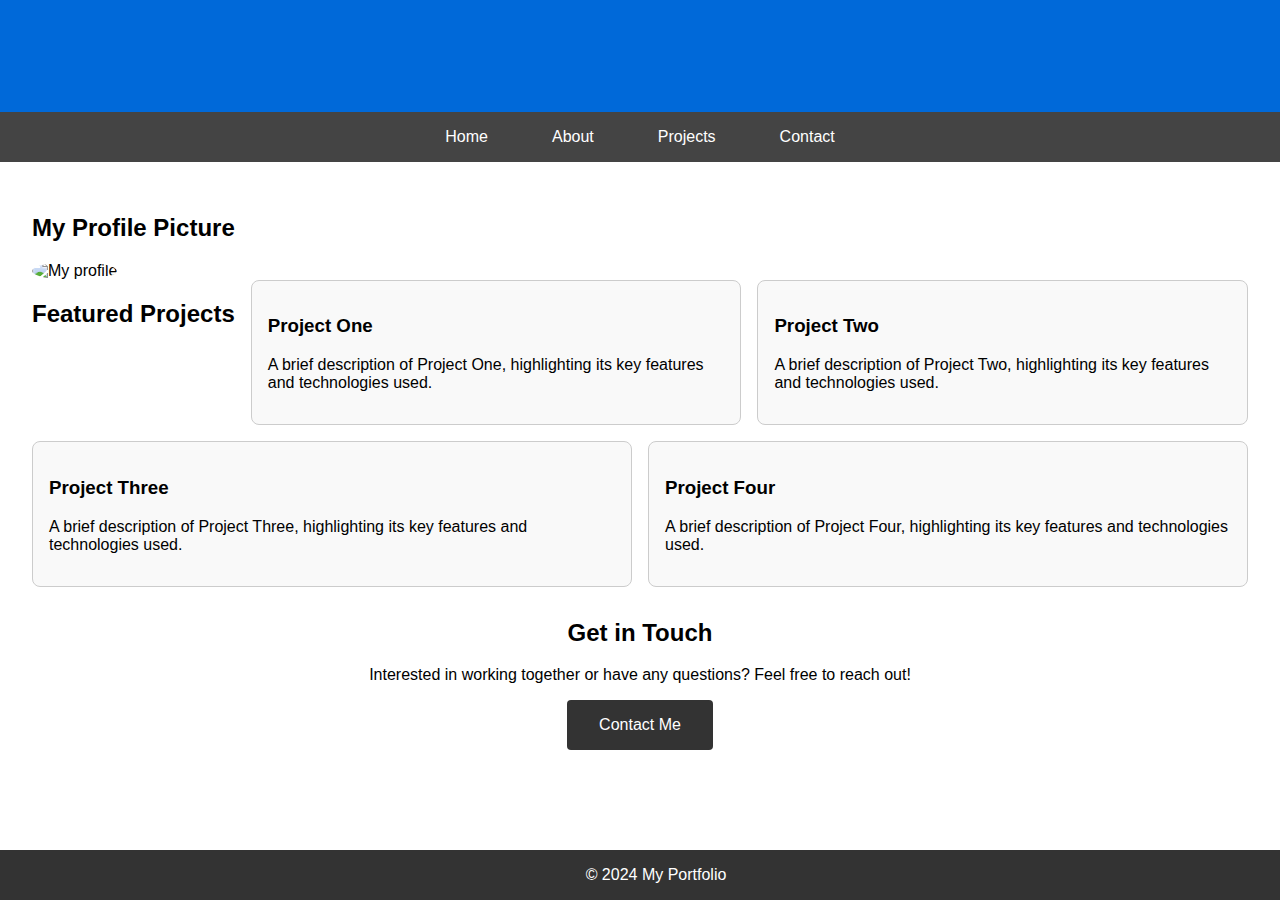
==== index.html @ ad36536d "Update index.html" ====
<!DOCTYPE html>
<html lang="en">
<head>
    <meta charset="UTF-8">
    <meta name="viewport" content="width=device-width, initial-scale=1.0">
    <title>Portfolio</title>
    <style>
        body {
    font-family: Arial, sans-serif;
    margin: 0;
    padding: 0;
    box-sizing: border-box;
}
header {
    background: #0069d9;
    color: #0069d9; /* Change color to blue */
    padding: 1rem 0;
    text-align: center;
}
nav {
    display: flex;
    justify-content: center;
    background: #444;
}
nav a {
    color: #fff; /* Change color to blue */
    padding: 1rem;
    text-decoration: none;
    margin: 0 1rem;
}
nav a:hover {
    background: #555;
}
.container {
    padding: 2rem;
}
.intro, .projects, .contact-cta {
    margin-bottom: 2rem;
}
.projects {
    display: flex;
    flex-wrap: wrap;
    gap: 1rem;
}
.project-item {
    background: #f9f9f9;
    border: 1px solid #ccc;
    border-radius: 8px;
    padding: 1rem;
    flex: 1 1 calc(33% - 2rem);
    box-sizing: border-box;
}
.contact-cta {
    text-align: center;
}
.contact-cta a {
    display: inline-block;
    padding: 1rem 2rem;
    background: #333;
    color: #fff; /* Change color to blue */
    text-decoration: none;
    border-radius: 4px;
}
.contact-cta a:hover {
    background: #555;
}
footer {
    text-align: center;
    padding: 1rem;
    background: #333;
    color: #fff;
    position: fixed;
    bottom: 0;
    width: 100%;
}
    </style>
</head>
<body>
    <header>
        <h1>Welcome to My Portfolio</h1>
    </header>
    <nav>
        <a href="index.html">Home</a>
        <a href="about.html">About</a>
        <a href="projects.html">Projects</a>
        <a href="contact.html">Contact</a>
    </nav>
    <div class="container">
        <h2>My Profile Picture</h2>
        <img src="https://github.com/Saqlainalyshah/JenkinsDemoTest/main/assets/my_profile.jpg"
         alt="My profile" style="height: 200px; width: 200px; border-radius: 50%;">
        <div class="projects">
            <h2>Featured Projects</h2>
            <div class="project-item">
                <h3>Project One</h3>
                <p>A brief description of Project One, highlighting its key features and technologies used.</p>
            </div>
            <div class="project-item">
                <h3>Project Two</h3>
                <p>A brief description of Project Two, highlighting its key features and technologies used.</p>
            </div>
            <div class="project-item">
                <h3>Project Three</h3>
                <p>A brief description of Project Three, highlighting its key features and technologies used.</p>
            </div>
            <div class="project-item">
                <h3>Project Four</h3>
                <p>A brief description of Project Four, highlighting its key features and technologies used.</p>
            </div>
        </div>
        <div class="contact-cta">
            <h2>Get in Touch</h2>
            <p>Interested in working together or have any questions? Feel free to reach out!</p>
            <a href="contact.html">Contact Me</a>
        </div>
    </div>
    <footer>
        &copy; 2024 My Portfolio
    </footer>
</body>
</html>
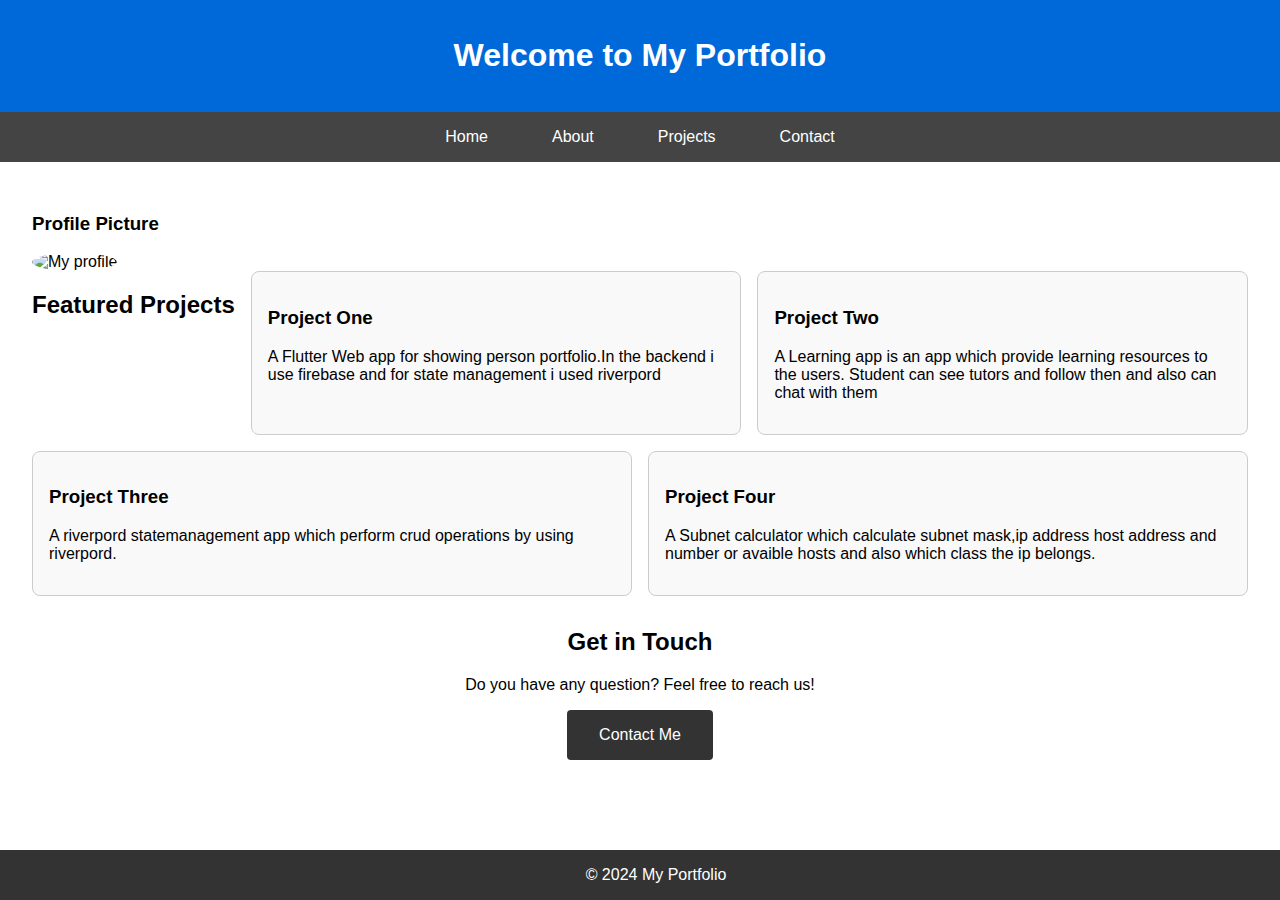
==== commit 040f6a6f: "Update index.html" ====
--- a/index.html
+++ b/index.html
@@ -5,43 +5,51 @@
     <meta name="viewport" content="width=device-width, initial-scale=1.0">
     <title>Portfolio</title>
     <style>
-        body {
+      body {
     font-family: Arial, sans-serif;
     margin: 0;
     padding: 0;
     box-sizing: border-box;
 }
+
 header {
-    background: #0069d9;
-    color: #0069d9; /* Change color to blue */
+    background: #0069d9; /* Change color to blue */
+    color: #fff; /* Change text color to white */
     padding: 1rem 0;
     text-align: center;
 }
+
 nav {
     display: flex;
     justify-content: center;
     background: #444;
 }
+
 nav a {
-    color: #fff; /* Change color to blue */
+    color: #fff; /* Change link color to white */
     padding: 1rem;
     text-decoration: none;
     margin: 0 1rem;
 }
+
 nav a:hover {
     background: #555;
 }
+
 .container {
     padding: 2rem;
 }
+
 .intro, .projects, .contact-cta {
     margin-bottom: 2rem;
 }
+
 .projects {
     display: flex;
     flex-wrap: wrap;
     gap: 1rem;
 }
+
 .project-item {
     background: #f9f9f9;
     border: 1px solid #ccc;
@@ -50,20 +58,24 @@
     flex: 1 1 calc(33% - 2rem);
     box-sizing: border-box;
 }
+
 .contact-cta {
     text-align: center;
 }
+
 .contact-cta a {
     display: inline-block;
     padding: 1rem 2rem;
     background: #333;
-    color: #fff; /* Change color to blue */
+    color: #fff; /* Change button text color to white */
     text-decoration: none;
     border-radius: 4px;
 }
+
 .contact-cta a:hover {
     background: #555;
 }
+
 footer {
     text-align: center;
     padding: 1rem;
@@ -73,6 +85,7 @@
     bottom: 0;
     width: 100%;
 }
+
     </style>
 </head>
 <body>
@@ -86,31 +99,31 @@
         <a href="contact.html">Contact</a>
     </nav>
     <div class="container">
-        <h2>My Profile Picture</h2>
-        <img src="https://github.com/Saqlainalyshah/JenkinsDemoTest/main/assets/my_profile.jpg"
+        <h3>Profile Picture</h3>
+        <img src="https://raw.githubusercontent.com/Saqlainalyshah/JenkinsDemoTest/main/assets/my_profile.jpg"
          alt="My profile" style="height: 200px; width: 200px; border-radius: 50%;">
         <div class="projects">
             <h2>Featured Projects</h2>
             <div class="project-item">
                 <h3>Project One</h3>
-                <p>A brief description of Project One, highlighting its key features and technologies used.</p>
+                <p>A Flutter Web app for showing person portfolio.In the backend i use firebase and for state management i used riverpord</p>
             </div>
             <div class="project-item">
                 <h3>Project Two</h3>
-                <p>A brief description of Project Two, highlighting its key features and technologies used.</p>
+                <p>A Learning app is an app which provide learning resources to the users. Student can see tutors and follow then and also can chat with them</p>
             </div>
             <div class="project-item">
                 <h3>Project Three</h3>
-                <p>A brief description of Project Three, highlighting its key features and technologies used.</p>
+                <p>A riverpord statemanagement app which perform crud operations by using riverpord.</p>
             </div>
             <div class="project-item">
                 <h3>Project Four</h3>
-                <p>A brief description of Project Four, highlighting its key features and technologies used.</p>
+                <p>A Subnet calculator which calculate subnet mask,ip address host address and number or avaible hosts and also which class the ip belongs.</p>
             </div>
         </div>
         <div class="contact-cta">
             <h2>Get in Touch</h2>
-            <p>Interested in working together or have any questions? Feel free to reach out!</p>
+            <p>Do you have any question? Feel free to reach us!</p>
             <a href="contact.html">Contact Me</a>
         </div>
     </div>
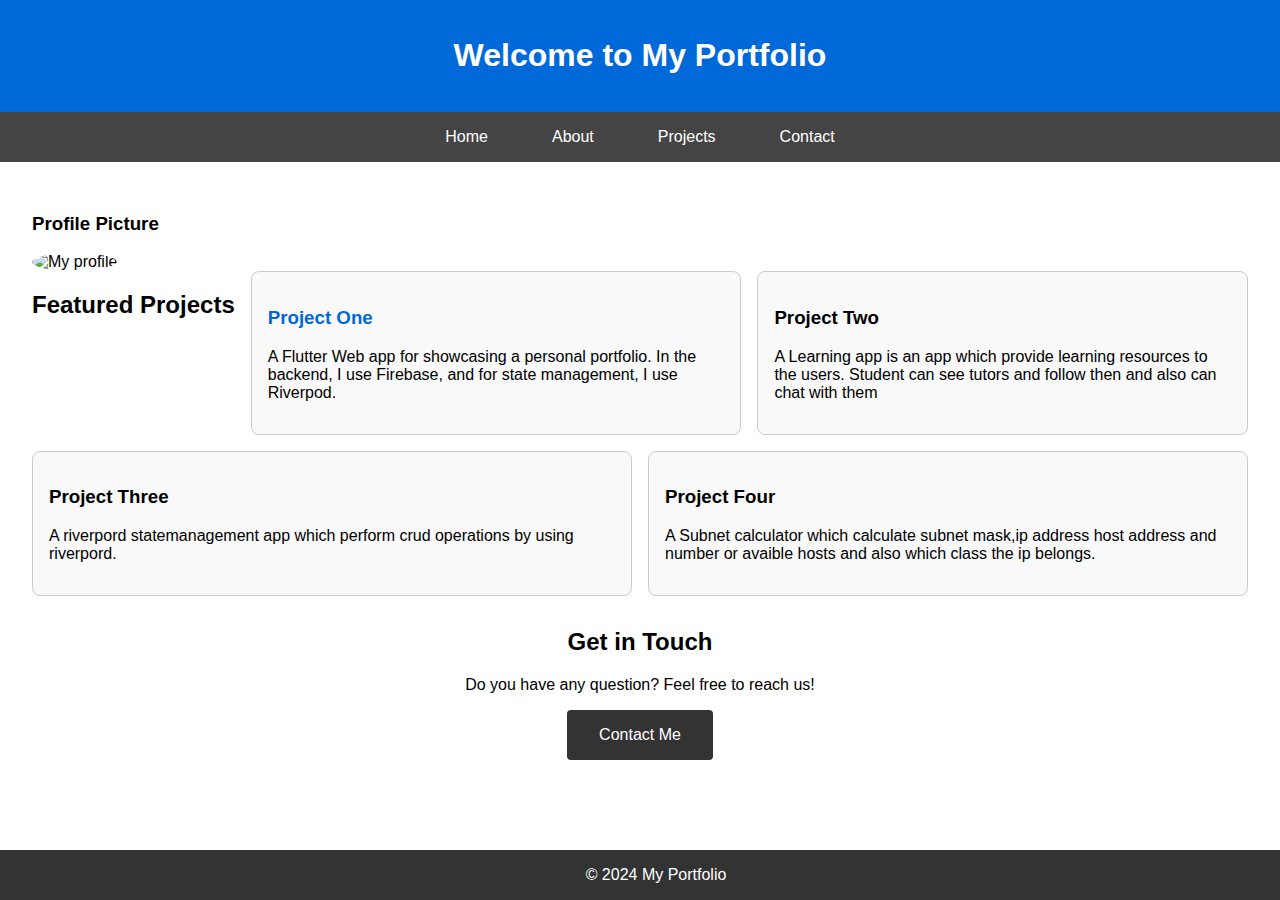
==== commit 0c01098d: "Update index.html" ====
--- a/index.html
+++ b/index.html
@@ -104,10 +104,10 @@
          alt="My profile" style="height: 200px; width: 200px; border-radius: 50%;">
         <div class="projects">
             <h2>Featured Projects</h2>
-            <div class="project-item">
-                <h3>Project One</h3>
-                <p>A Flutter Web app for showing person portfolio.In the backend i use firebase and for state management i used riverpord</p>
-            </div>
+           <div class="project-item" style="background: #f9f9f9; border: 1px solid #ccc; border-radius: 8px; padding: 1rem;">
+    <h3 style="color: #0069d9;">Project One</h3>
+    <p>A Flutter Web app for showcasing a personal portfolio. In the backend, I use Firebase, and for state management, I use Riverpod.</p>
+</div>
             <div class="project-item">
                 <h3>Project Two</h3>
                 <p>A Learning app is an app which provide learning resources to the users. Student can see tutors and follow then and also can chat with them</p>
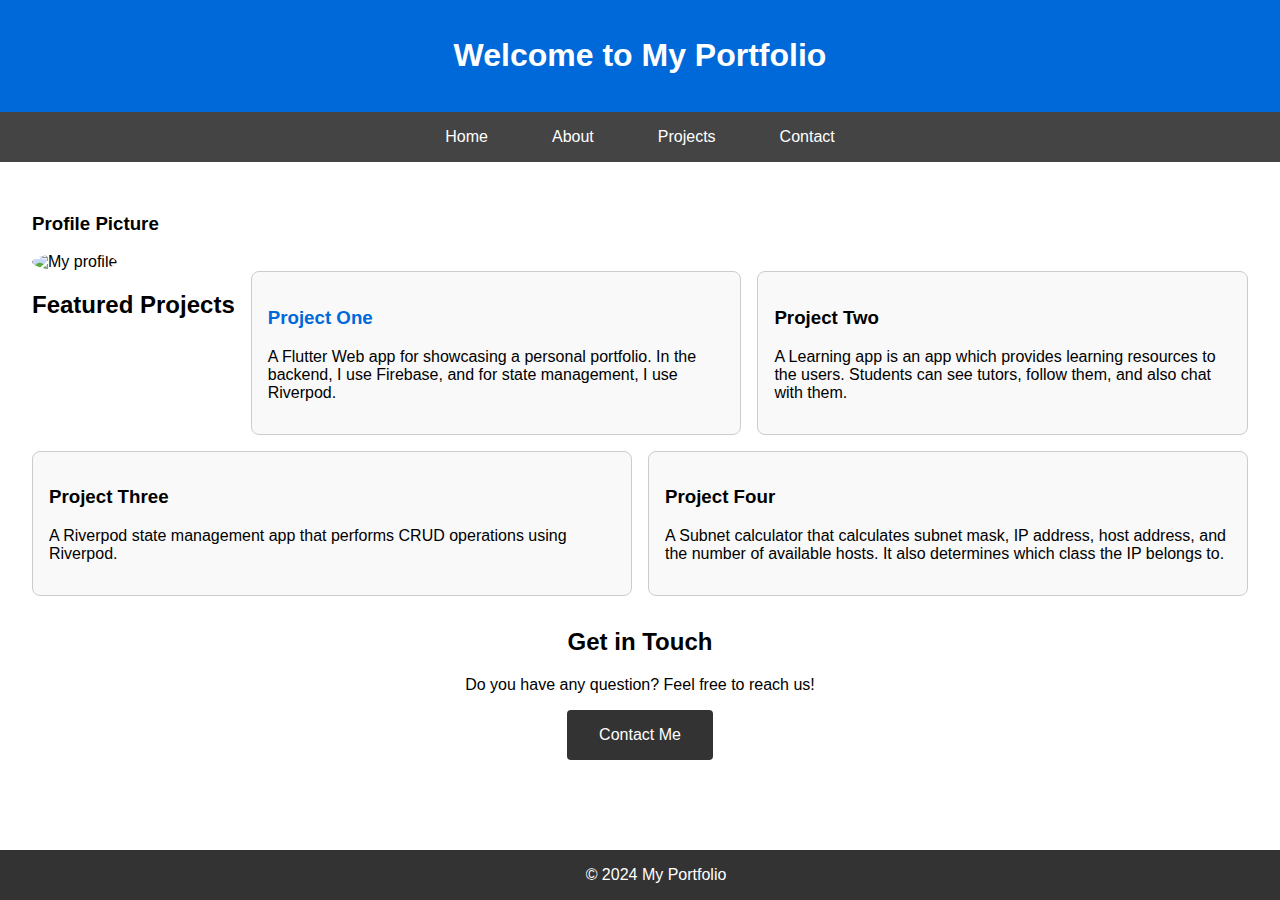
==== commit 6454887b: "Update index.html" ====
--- a/index.html
+++ b/index.html
@@ -108,18 +108,18 @@
     <h3 style="color: #0069d9;">Project One</h3>
     <p>A Flutter Web app for showcasing a personal portfolio. In the backend, I use Firebase, and for state management, I use Riverpod.</p>
 </div>
-            <div class="project-item">
-                <h3>Project Two</h3>
-                <p>A Learning app is an app which provide learning resources to the users. Student can see tutors and follow then and also can chat with them</p>
-            </div>
-            <div class="project-item">
-                <h3>Project Three</h3>
-                <p>A riverpord statemanagement app which perform crud operations by using riverpord.</p>
-            </div>
-            <div class="project-item">
-                <h3>Project Four</h3>
-                <p>A Subnet calculator which calculate subnet mask,ip address host address and number or avaible hosts and also which class the ip belongs.</p>
-            </div>
+<div class="project-item" style="background: #f9f9f9; border: 1px solid #ccc; border-radius: 8px; padding: 1rem;">
+    <h3>Project Two</h3>
+    <p>A Learning app is an app which provides learning resources to the users. Students can see tutors, follow them, and also chat with them.</p>
+</div>
+<div class="project-item" style="background: #f9f9f9; border: 1px solid #ccc; border-radius: 8px; padding: 1rem;">
+    <h3>Project Three</h3>
+    <p>A Riverpod state management app that performs CRUD operations using Riverpod.</p>
+</div>
+<div class="project-item" style="background: #f9f9f9; border: 1px solid #ccc; border-radius: 8px; padding: 1rem;">
+    <h3>Project Four</h3>
+    <p>A Subnet calculator that calculates subnet mask, IP address, host address, and the number of available hosts. It also determines which class the IP belongs to.</p>
+</div>
         </div>
         <div class="contact-cta">
             <h2>Get in Touch</h2>
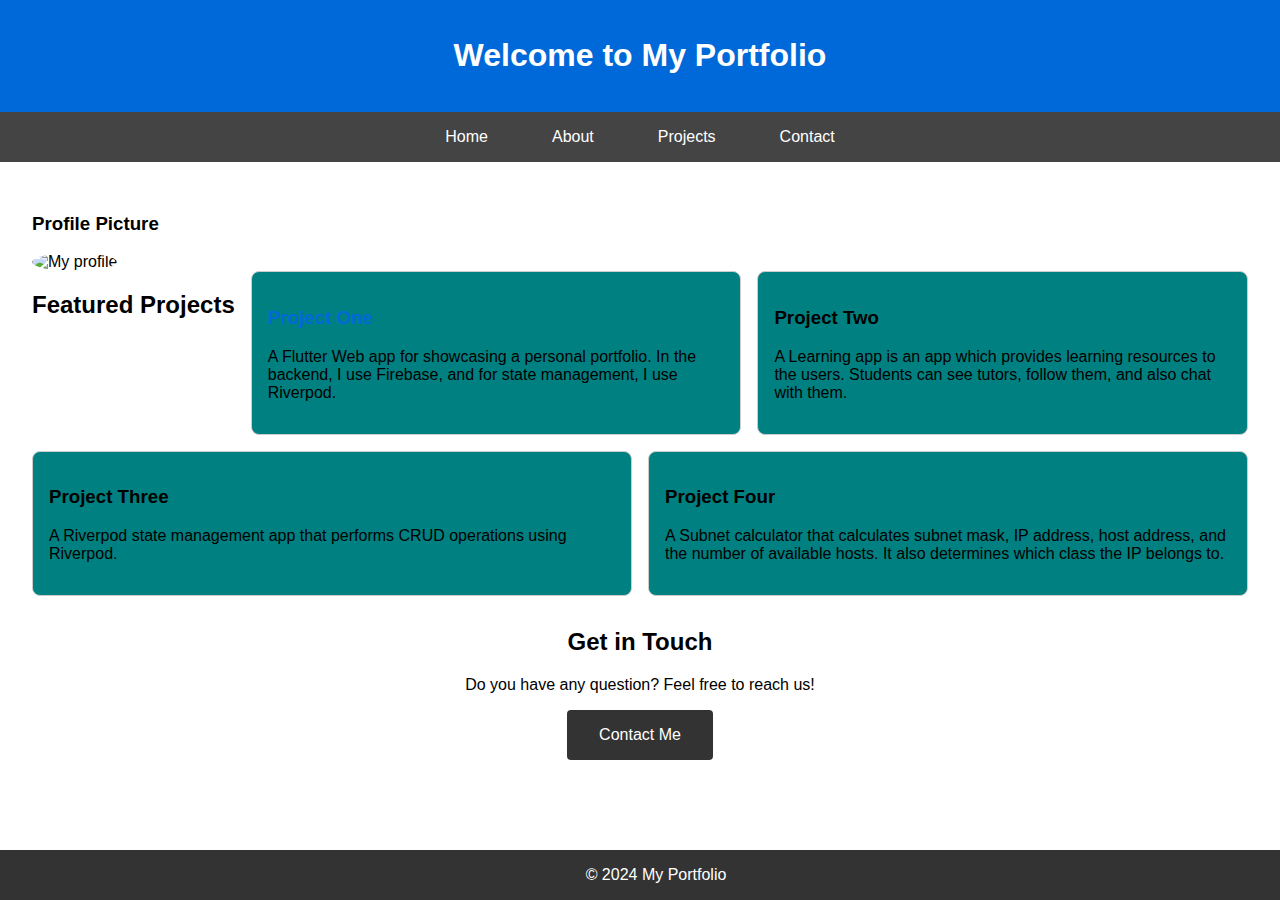
==== commit b7b21901: "Update index.html" ====
--- a/index.html
+++ b/index.html
@@ -104,19 +104,19 @@
          alt="My profile" style="height: 200px; width: 200px; border-radius: 50%;">
         <div class="projects">
             <h2>Featured Projects</h2>
-           <div class="project-item" style="background: #f9f9f9; border: 1px solid #ccc; border-radius: 8px; padding: 1rem;">
+           <div class="project-item" style="background: #008080; border: 1px solid #ccc; border-radius: 8px; padding: 1rem;">
     <h3 style="color: #0069d9;">Project One</h3>
     <p>A Flutter Web app for showcasing a personal portfolio. In the backend, I use Firebase, and for state management, I use Riverpod.</p>
 </div>
-<div class="project-item" style="background: #f9f9f9; border: 1px solid #ccc; border-radius: 8px; padding: 1rem;">
+<div class="project-item" style="background:#008080; border: 1px solid #ccc; border-radius: 8px; padding: 1rem;">
     <h3>Project Two</h3>
     <p>A Learning app is an app which provides learning resources to the users. Students can see tutors, follow them, and also chat with them.</p>
 </div>
-<div class="project-item" style="background: #f9f9f9; border: 1px solid #ccc; border-radius: 8px; padding: 1rem;">
+<div class="project-item" style="background:#008080; border: 1px solid #ccc; border-radius: 8px; padding: 1rem;">
     <h3>Project Three</h3>
     <p>A Riverpod state management app that performs CRUD operations using Riverpod.</p>
 </div>
-<div class="project-item" style="background: #f9f9f9; border: 1px solid #ccc; border-radius: 8px; padding: 1rem;">
+<div class="project-item" style="background:#008080; border: 1px solid #ccc; border-radius: 8px; padding: 1rem;">
     <h3>Project Four</h3>
     <p>A Subnet calculator that calculates subnet mask, IP address, host address, and the number of available hosts. It also determines which class the IP belongs to.</p>
 </div>
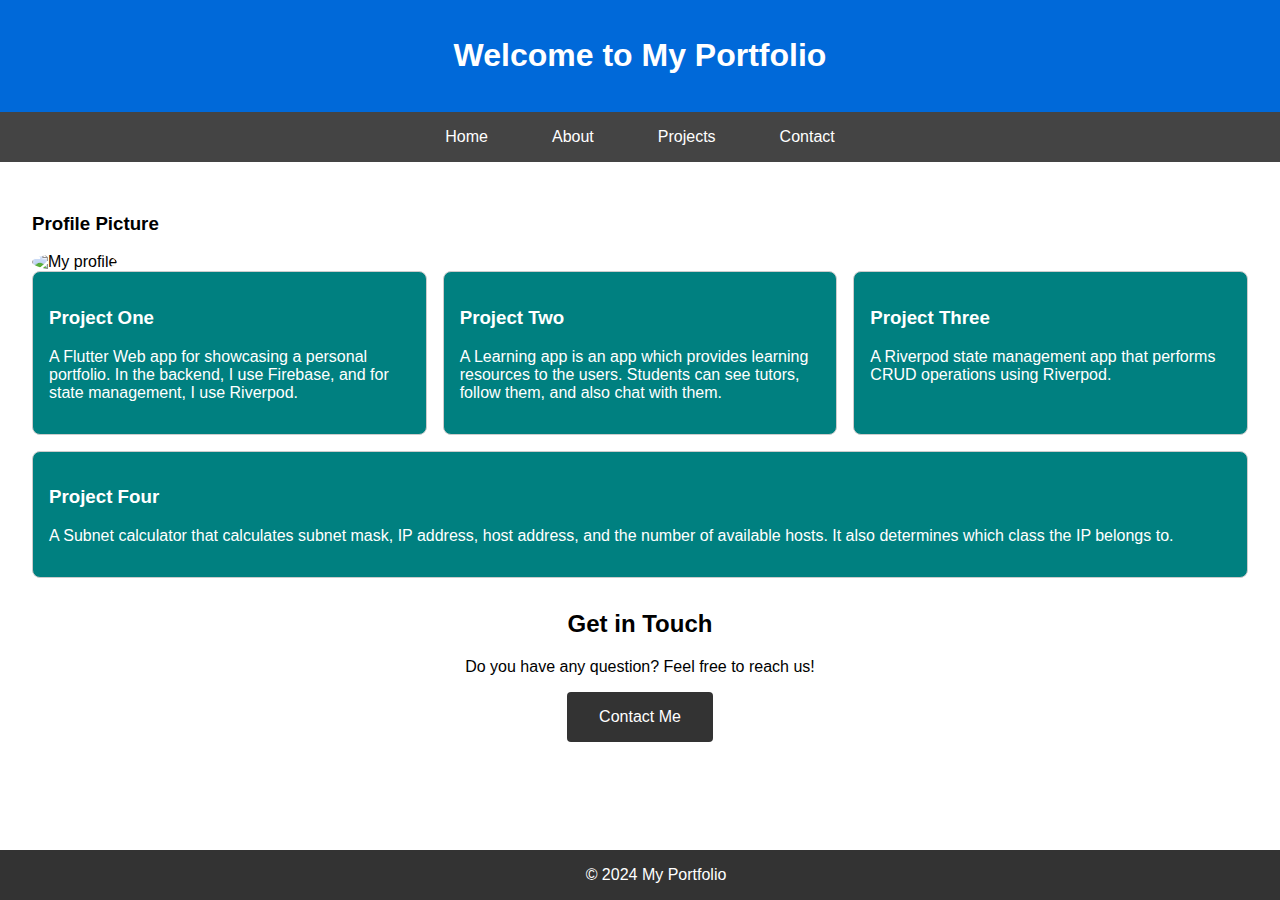
==== commit 7f4ed952: "Update index.html" ====
--- a/index.html
+++ b/index.html
@@ -103,22 +103,21 @@
         <img src="https://raw.githubusercontent.com/Saqlainalyshah/JenkinsDemoTest/main/assets/my_profile.jpg"
          alt="My profile" style="height: 200px; width: 200px; border-radius: 50%;">
         <div class="projects">
-            <h2>Featured Projects</h2>
            <div class="project-item" style="background: #008080; border: 1px solid #ccc; border-radius: 8px; padding: 1rem;">
-    <h3 style="color: #0069d9;">Project One</h3>
-    <p>A Flutter Web app for showcasing a personal portfolio. In the backend, I use Firebase, and for state management, I use Riverpod.</p>
+    <h3 style="color:#FFFFFF;">Project One</h3>
+    <p style="color:#FFFFFF">A Flutter Web app for showcasing a personal portfolio. In the backend, I use Firebase, and for state management, I use Riverpod.</p>
 </div>
 <div class="project-item" style="background:#008080; border: 1px solid #ccc; border-radius: 8px; padding: 1rem;">
-    <h3>Project Two</h3>
-    <p>A Learning app is an app which provides learning resources to the users. Students can see tutors, follow them, and also chat with them.</p>
+    <h3 style="color:#FFFFFF">Project Two</h3>
+    <p style="color:#FFFFFF">A Learning app is an app which provides learning resources to the users. Students can see tutors, follow them, and also chat with them.</p>
 </div>
 <div class="project-item" style="background:#008080; border: 1px solid #ccc; border-radius: 8px; padding: 1rem;">
-    <h3>Project Three</h3>
-    <p>A Riverpod state management app that performs CRUD operations using Riverpod.</p>
+    <h3 style="color:#FFFFFF">Project Three</h3>
+    <p style="color:#FFFFFF">A Riverpod state management app that performs CRUD operations using Riverpod.</p>
 </div>
 <div class="project-item" style="background:#008080; border: 1px solid #ccc; border-radius: 8px; padding: 1rem;">
-    <h3>Project Four</h3>
-    <p>A Subnet calculator that calculates subnet mask, IP address, host address, and the number of available hosts. It also determines which class the IP belongs to.</p>
+    <h3 style="color:#FFFFFF">Project Four</h3>
+    <p style="color:#FFFFFF">A Subnet calculator that calculates subnet mask, IP address, host address, and the number of available hosts. It also determines which class the IP belongs to.</p>
 </div>
         </div>
         <div class="contact-cta">
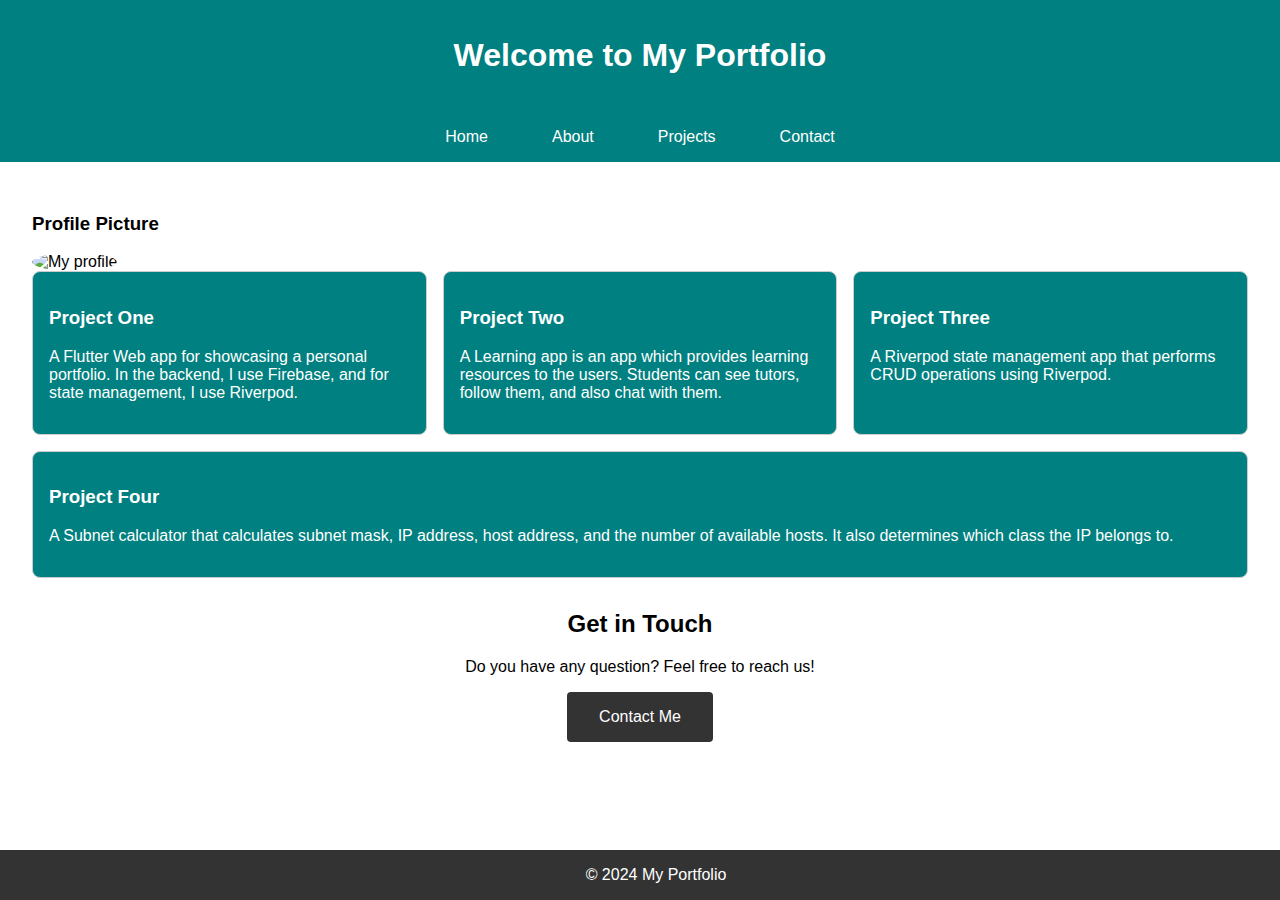
==== commit 08553301: "Update index.html" ====
--- a/index.html
+++ b/index.html
@@ -13,7 +13,7 @@
 }
 
 header {
-    background: #0069d9; /* Change color to blue */
+    background: #008080; /* Change color to blue */
     color: #fff; /* Change text color to white */
     padding: 1rem 0;
     text-align: center;
@@ -22,7 +22,7 @@
 nav {
     display: flex;
     justify-content: center;
-    background: #444;
+    background: #008080;
 }
 
 nav a {
@@ -33,7 +33,7 @@
 }
 
 nav a:hover {
-    background: #555;
+    background: #008080;
 }
 
 .container {
